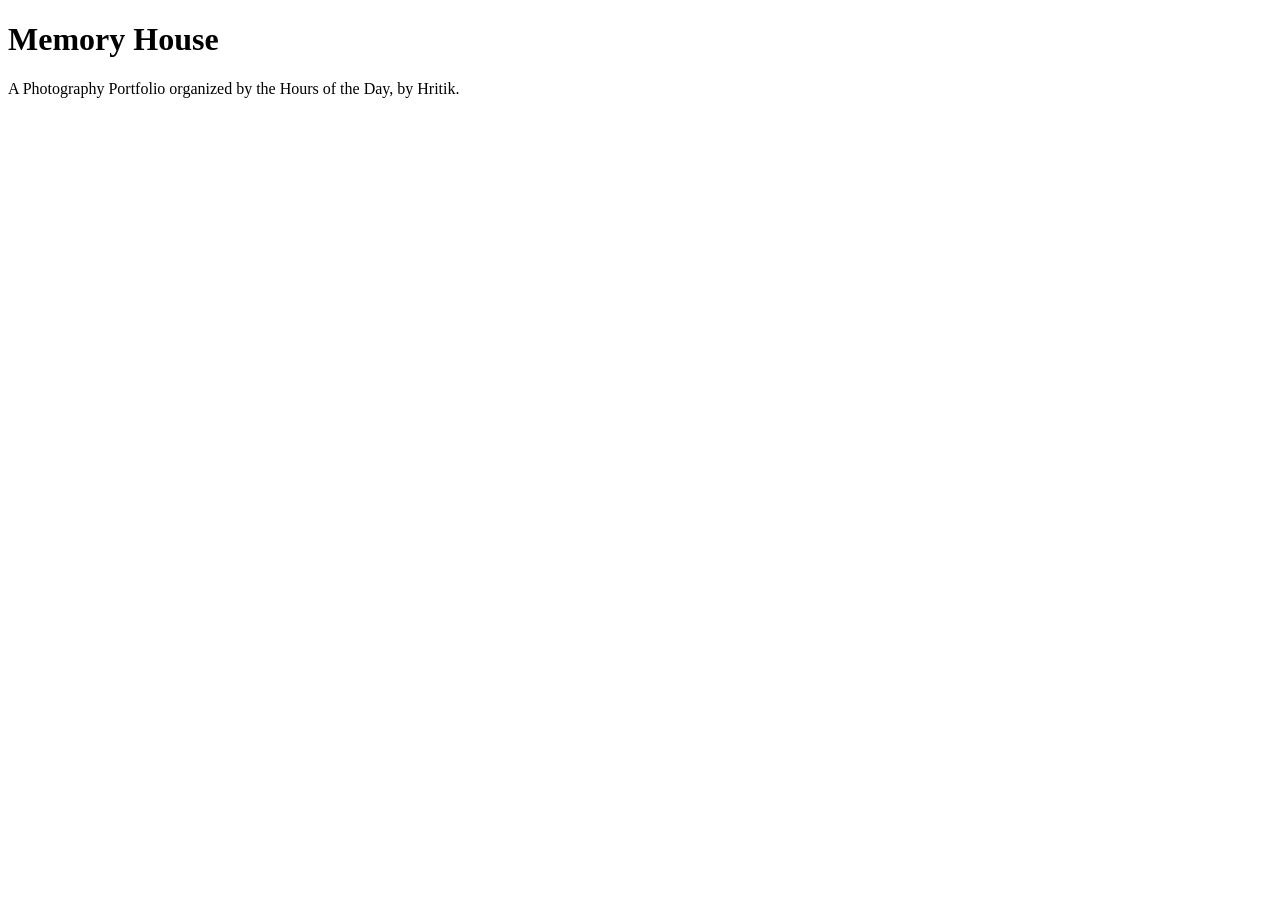
==== index.html @ 26b47a44 "Add initial HTML Page with heading and description." ====
<!DOCTYPE html>                                                      <!--This line tells the browser "This is a HTML5 File document". It's usually the first line of every modern HTML Page -->
<html lang="en">                                                     <!-- "<html>....<html>" this wraps the entire code. Usually the contents are written between these characters."-->
<head>                                                               <!-- Information about the page that the user doesn't directly see. Example: The Page title etc.-->
    <meta charset="UTF-8">                                           <!--Tells the browser the file uses UTF-8 character encoding, which means it can display characters from any language including emoji. Always include this.-->
    <title>Memory House</title>                                      <!--What appears on the browser tab. Not on the page itself.-->
<head>
<body>                                                               <!-- "<body>....</body" - Everything between these appears on the webpage. -->
    <h1>Memory House</h1>                                            <!--Header you could see on the Web Page-->
    <p>A Photography Portfolio organized by the Hours of the Day, by Hritik.</p> <!--Paragraph you could see on the Web Page-->
</body>
<html>
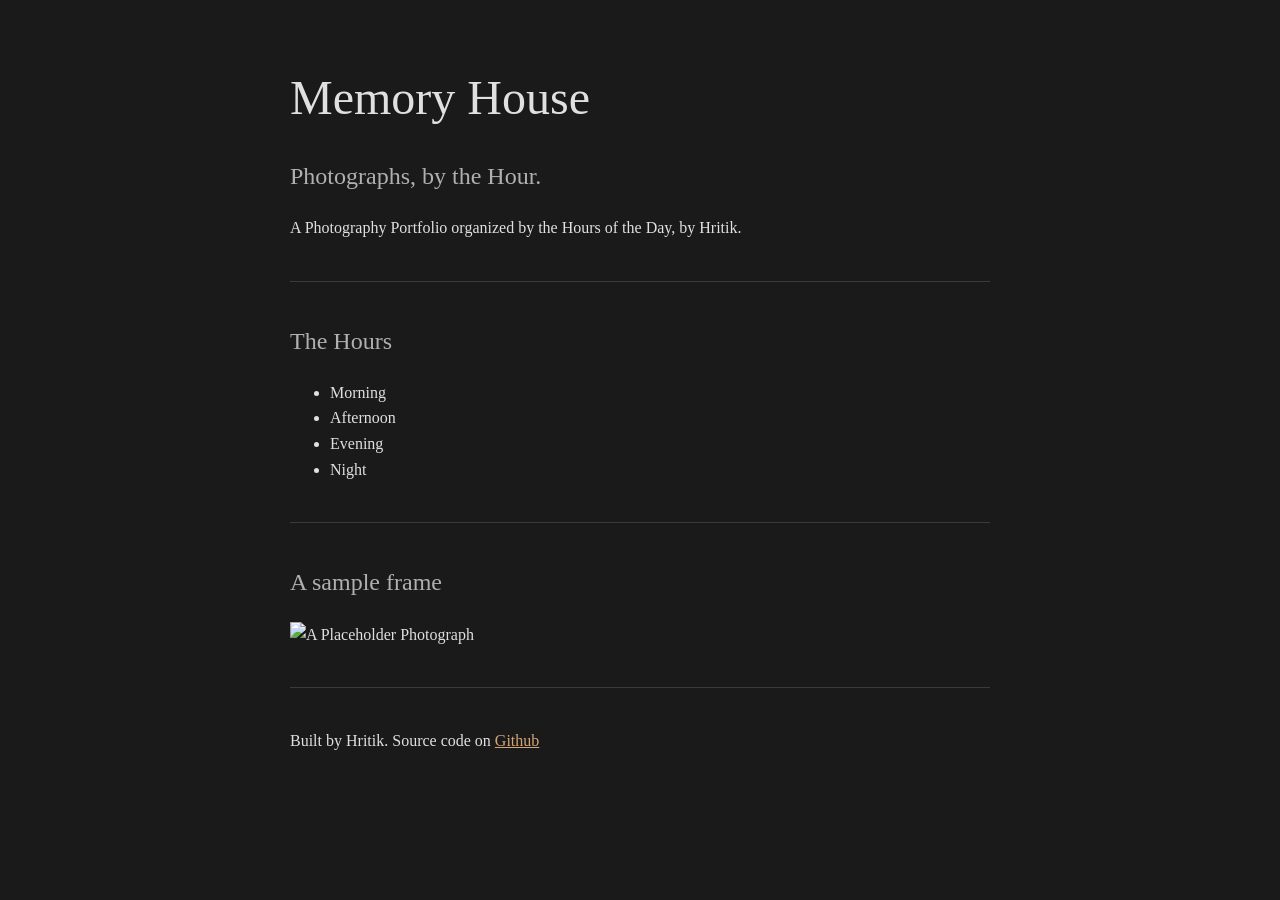
==== commit 0925994d: "Add CSS styling for HTML page" ====
--- a/index.html
+++ b/index.html
@@ -3,9 +3,27 @@
 <head>                                                               <!-- Information about the page that the user doesn't directly see. Example: The Page title etc.-->
     <meta charset="UTF-8">                                           <!--Tells the browser the file uses UTF-8 character encoding, which means it can display characters from any language including emoji. Always include this.-->
     <title>Memory House</title>                                      <!--What appears on the browser tab. Not on the page itself.-->
+    <link rel="stylesheet" href="style.css">
 <head>
 <body>                                                               <!-- "<body>....</body" - Everything between these appears on the webpage. -->
     <h1>Memory House</h1>                                            <!--Header you could see on the Web Page-->
+    <h2>Photographs, by the Hour.</h2>
     <p>A Photography Portfolio organized by the Hours of the Day, by Hritik.</p> <!--Paragraph you could see on the Web Page-->
+    <hr>
+    <h2>The Hours</h2>
+    <ul>
+        <li>Morning</li>
+        <li>Afternoon</li>
+        <li>Evening</li>
+        <li>Night</li>
+    </ul>
+    <hr>
+
+    <h2>A sample frame</h2>
+    <img src="https://picsum.photos/600/400" alt="A Placeholder Photograph">
+
+    <hr>
+
+    <p>Built by Hritik. Source code on <a href="https://github.com/Hritikalyani/memory-house">Github</a></p>
 </body>
 <html>
--- a/style.css
+++ b/style.css
@@ -0,0 +1,35 @@
+body {
+    background-color: #1a1a1a;
+    color: #e0e0e0;
+    font-family: Georgia, serif;
+    max-width: 700px;
+    margin: 60px auto;
+    padding: 0 30px;
+    line-height: 1.6;
+}
+
+h1{
+    font-size: 3em;
+    font-weight: normal;
+    margin-bottom: 0;
+}
+
+h2{
+    font-weight: normal;
+    color: #b0b0b0;
+}
+
+img{
+    max-width: 100%;
+    height: auto;
+}
+
+a{
+    color:#d4a574;
+}
+
+hr{
+    border: none;
+    border-top: 1px solid #3a3a3a;
+    margin: 40px 0;
+}
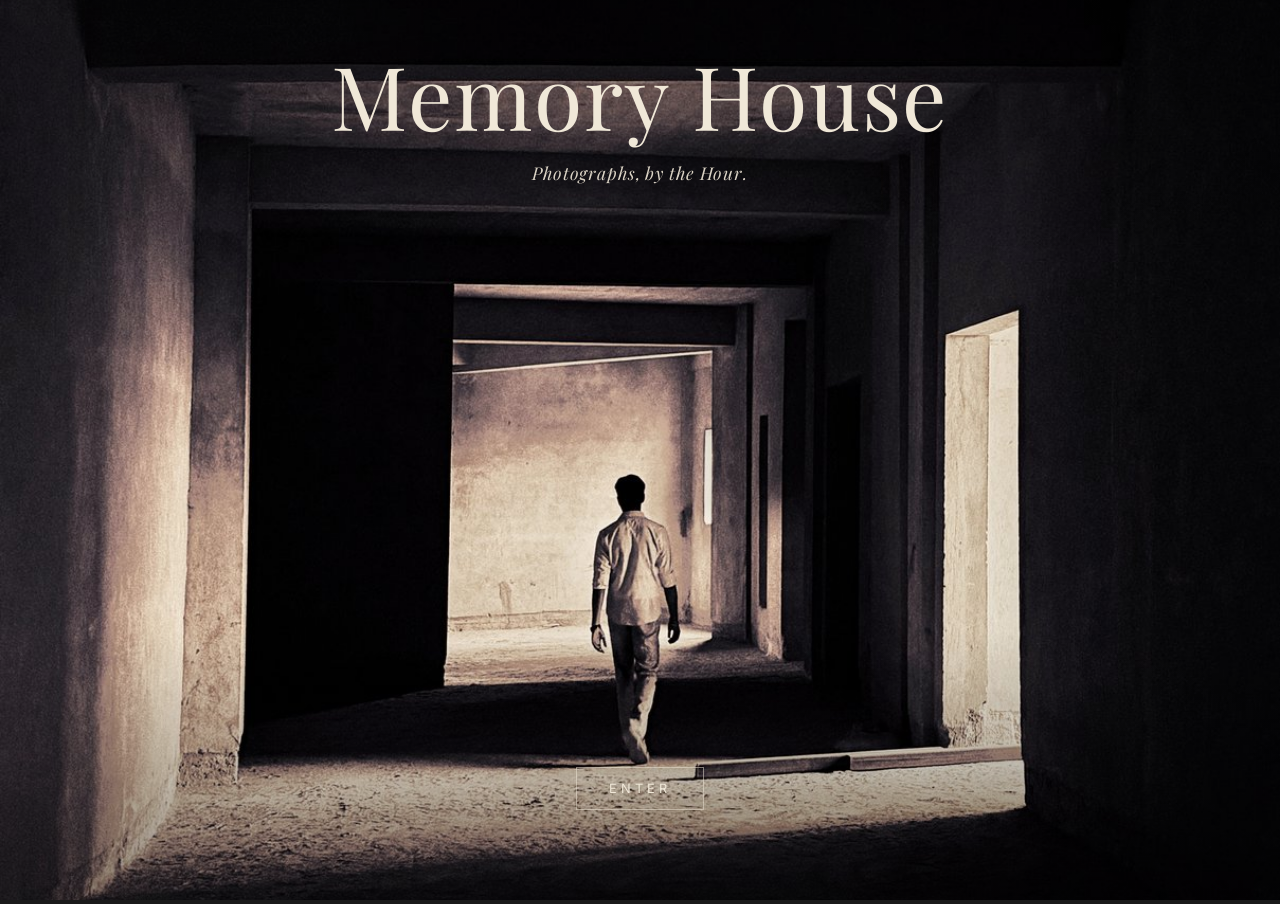
==== commit 0a770b3c: "Build landing page with corridor image and centered overlay" ====
--- a/index.html
+++ b/index.html
@@ -2,28 +2,21 @@
 <html lang="en">                                                     <!-- "<html>....<html>" this wraps the entire code. Usually the contents are written between these characters."-->
 <head>                                                               <!-- Information about the page that the user doesn't directly see. Example: The Page title etc.-->
     <meta charset="UTF-8">                                           <!--Tells the browser the file uses UTF-8 character encoding, which means it can display characters from any language including emoji. Always include this.-->
-    <title>Memory House</title>                                      <!--What appears on the browser tab. Not on the page itself.-->
-    <link rel="stylesheet" href="style.css">
+    <meta name="viewport" content="width=device-width, initial-scale=1.0">
+    <title>Memory House</title>
+    <link rel="preconnect" href="https://fonts.googleapis.com">
+    <link rel="preconnect" href="https://fonts.gstatic.com" crossorigin>
+    <link rel="stylesheet" href="https://fonts.googleapis.com/css2?family=Inter:wght@300;400;500&family=Playfair+Display:ital,wght@0,400;0,500;1,400&display=swap">
+    <link rel="stylesheet" href="css/base.css">
 <head>
-<body>                                                               <!-- "<body>....</body" - Everything between these appears on the webpage. -->
-    <h1>Memory House</h1>                                            <!--Header you could see on the Web Page-->
-    <h2>Photographs, by the Hour.</h2>
-    <p>A Photography Portfolio organized by the Hours of the Day, by Hritik.</p> <!--Paragraph you could see on the Web Page-->
-    <hr>
-    <h2>The Hours</h2>
-    <ul>
-        <li>Morning</li>
-        <li>Afternoon</li>
-        <li>Evening</li>
-        <li>Night</li>
-    </ul>
-    <hr>
-
-    <h2>A sample frame</h2>
-    <img src="https://picsum.photos/600/400" alt="A Placeholder Photograph">
-
-    <hr>
-
-    <p>Built by Hritik. Source code on <a href="https://github.com/Hritikalyani/memory-house">Github</a></p>
+<body class="landing">
+    <div class="landing-image">
+        <img src="photos_web/landing.jpg" alt="A Figure walking through layered concrete frames.">
+    </div>
+    <div class="landing-overlay">
+        <h1>Memory House</h1>
+        <p class="tagline">Photographs, by the Hour.</p>
+        <a href="#" class="enter-link">Enter</a>
+    </div>
 </body>
 <html>
--- a/css/base.css
+++ b/css/base.css
@@ -0,0 +1,96 @@
+*{
+    margin: 0;
+    padding: 0;
+    box-sizing: border-box;
+}
+
+html, body {
+    height: 100%;
+    width: 100%;
+    overflow: hidden;
+}
+
+body{
+    font-family: 'Inter', sans-serif;
+    color: #f0e8d8;
+    background-color: #1a1a1a;
+}
+
+.landing-image {
+    position: absolute;
+    top: 0;
+    left: 0;
+    width: 100%;
+    height: 100%;
+    z-index: 1;
+}
+
+.landing-image img {
+    width: 100%;
+    height: 100%;
+    object-fit: cover;
+    object-position: center 75%;
+}
+
+.landing-overlay {
+    position: absolute;
+    top: 0%;
+    left: 0;
+    width: 100%;
+    height: 100%;
+    z-index: 2;
+    display: flex;
+    flex-direction: column;
+    justify-content: center;
+    align-items: center;
+    text-align: center;
+    padding: 4vh 5vw;
+    background: linear-gradient(
+        to bottom,
+        rgba(0, 0, 0, 0.3) 0%,
+        rgba(0, 0, 0, 0) 30%,
+        rgba(0, 0, 0, 0) 70%,
+        rgba(0, 0, 0, 0.4) 100%
+    );
+}
+
+.landing-overlay h1 {
+    font-family: 'Playfair Display', serif;
+    font-size: clamp(3rem, 7vw, 5.5rem);
+    font-weight: 400;
+    letter-spacing: 0.02em;
+    margin-bottom: 0.5rem;
+    color: #f0e8d8;
+}
+
+.landing-overlay .tagline {
+    font-family: 'Playfair Display', serif;
+    font-style: italic;
+    font-size: clamp(0.9rem, 1.4vw, 1.1rem);
+    font-weight: 400;
+    letter-spacing: 0.05em;
+    margin-bottom: auto;
+    color: #f0e8d8;
+    opacity: 0.90;
+}
+
+.landing-overlay .enter-link {
+    font-family: 'Inter', sans-serif;
+    font-size: 0.8rem;
+    font-weight: 400;
+    letter-spacing: 0.3em;
+    text-transform: uppercase;
+    color: #f0e8d8;
+    text-decoration: none;
+    padding: 0.8rem 2rem;
+    border: 1px solid rgba(240, 232, 216, 0.5);
+    transition: all 0.4s ease;
+    margin-top: auto;
+    margin-bottom: 6vh;
+}
+
+.landing-overlay .enter-link:hover {
+    background-color: rgba(240, 232, 216, 0.1);
+    border-color: rgba(240, 232, 216, 0.9);
+    letter-spacing: 0.4em;
+}
